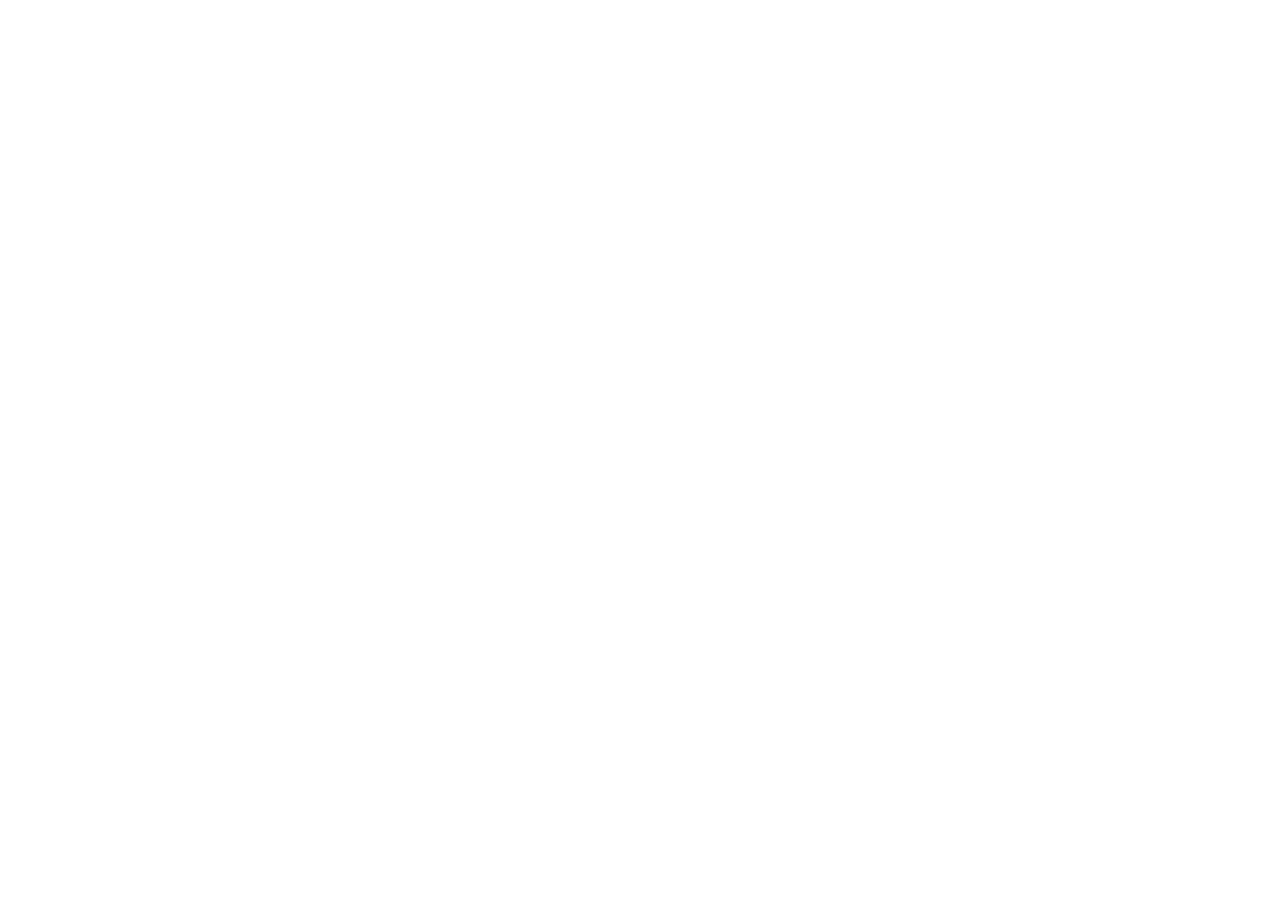
==== Site/index.html @ 444ae2e0 "Abertura" ====
<!DOCTYPE html>
<html lang="pt-br">
<head>
    <meta charset="UTF-8">
    <meta name="viewport" content="width=device-width, initial-scale=1.0">
    <title>Document</title>
</head>
<body>
    
</body>
</html>
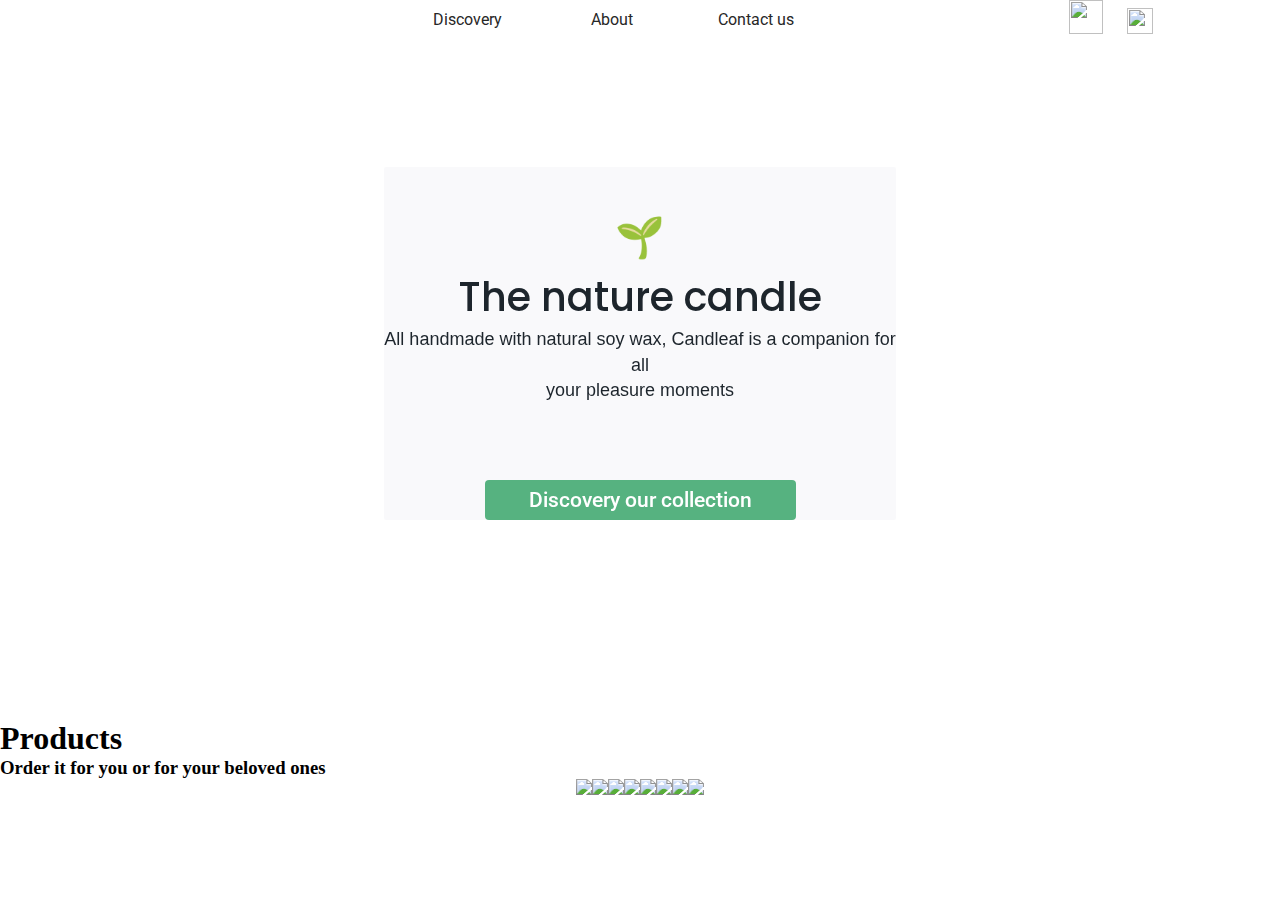
==== commit 15621357: "Continuação" ====
--- a/Site/index.html
+++ b/Site/index.html
@@ -3,9 +3,63 @@
 <head>
     <meta charset="UTF-8">
     <meta name="viewport" content="width=device-width, initial-scale=1.0">
-    <title>Document</title>
+    <title>Candleaf</title>
+    <link rel="stylesheet" href="style.css">
+    <link rel="preconnect" href="https://fonts.googleapis.com">
+    <link rel="preconnect" href="https://fonts.gstatic.com" crossorigin>
+    <link href="https://fonts.googleapis.com/css2?family=Poppins:ital,wght@0,100;0,200;0,300;0,400;0,500;0,600;0,700;0,800;0,900;1,100;1,200;1,300;1,400;1,500;1,600;1,700;1,800;1,900&display=swap" rel="stylesheet">
+    <link rel="preconnect" href="https://fonts.googleapis.com">
+    <link rel="preconnect" href="https://fonts.gstatic.com" crossorigin>
+    <link href="https://fonts.googleapis.com/css2?family=Poppins:ital,wght@0,100;0,200;0,300;0,400;0,500;0,600;0,700;0,800;0,900;1,100;1,200;1,300;1,400;1,500;1,600;1,700;1,800;1,900&family=Roboto:ital,wght@0,100;0,300;0,400;0,500;0,700;0,900;1,100;1,300;1,400;1,500;1,700;1,900&display=swap" rel="stylesheet">
 </head>
-<body>
+ <body> 
+    <main class="bc"><nav class="PI">
+        <div class="logo"><img src="./logo.png" alt=""></div>
+        <ul class="navbar">
+            
+            <li>Discovery <img src="./ChevronDown.png" alt=""></li>
+            <li>About</li>
+            <li>Contact us</li>
+
+        </ul>
+        <figure class="user">
+        <img class="perfil" src="./Profile.png" alt="">
+        <img class="carrinho" src="./Cart.jpg" alt="">
+        </figure>
+        
+    </nav></main>
     
-</body>
+    <div class="container">
+        <div class="card">
+            
+            <div class="texto">
+              <h1 class="titulo">🌱<br> The nature candle</h1>
+              <p class="paragrafo">All handmade with natural soy wax, 
+                Candleaf is a companion for all<br> your pleasure moments</p>
+            </div>
+            
+            <div class="botao">
+                <button type="button" class= "textb">Discovery our collection</button>
+            </div>
+        </div>
+    </div>
+    
+    <section class="produtos"> 
+      <div class="text"><h1>Products</h1>
+        <h3>Order it for you or for your beloved ones</h3>
+    </div>
+        <div class="im">
+            <img src="./produtos/product-card.png">
+            <img src="./produtos/product-card(1).png">   
+            <img src="./produtos/product-card(2).png">
+            <img src="./produtos/product-card(3).png">
+            <img src="./produtos/product-card(4).png">
+            <img src="./produtos/product-card(5).png">
+            <img src="./produtos/product-card(6).png">
+            <img src="./produtos/product-card(7).png">
+        </div>
+        
+       </section>
+
+ </body>
 </html>--- a/Site/style.css
+++ b/Site/style.css
@@ -0,0 +1,138 @@
+* {
+    padding: 0;
+    margin: 0;
+
+}
+
+ 
+    
+    
+
+
+.container{
+    display: flex;
+    justify-content: center;
+    background-image: url(./bg-image.png);
+    background-repeat: no-repeat;
+   
+}
+
+
+
+.card {
+    width: 40%;
+    height: 20%;
+    flex-shrink: 0;
+    flex-shrink: 0;
+    margin-top: 10%;
+    background: rgba(247, 248, 250, 0.80);
+    border-radius: 2px;
+    backdrop-filter: blur(12px);
+    justify-content: center;
+    align-items: center;
+}
+
+ .titulo {
+    text-align: center;
+    color: #1D252C;
+    font-family: "Poppins";
+    font-size: 40px;
+    font-weight: 500;
+    margin-top: 40px;
+}
+
+.paragrafo {
+    font-family: Helvetica;
+    color: #1D252C;
+    font-size: 18px;
+    font-weight: 400;
+    text-align: center;
+    line-height: 25.6px
+    
+}
+
+.textb { 
+    color: #FFF;
+    padding: 8px 44px;
+    font-family: "Roboto";
+    font-size: 20.645px;
+    font-weight: 500;
+    border-radius: 4px;
+    border: none;
+    background: var(--green, #56B280);
+    cursor: pointer;
+}
+
+.botao {
+    display: flex;
+    justify-content: center;
+    margin-top: 76px;
+    
+    
+}
+
+.PI {
+    display: flex;
+    justify-content: space-around;
+    font-family: "Roboto";
+    width: 200%;
+    height: 20%;
+    align-items: center;
+    color: var(--black, #272727);
+    background-color: white;
+    width: 100%;
+    height: 200%;
+    flex-shrink: 0;
+    
+}
+
+.navbar { 
+    list-style: none;
+    display: flex;
+    justify-content: space-between;
+    gap: 65px;
+    
+    
+    
+}
+    
+.navbar li {
+   padding-right: 20px;
+   justify-content: center;
+   
+  
+   
+}
+
+.perfil {
+    cursor: pointer;
+    width: 34px;
+    height: 34px;
+    flex-shrink: 0;
+    
+}
+
+.carrinho {
+    width: 26px;
+    height: 26px;
+    flex-shrink: 0;
+    margin-bottom: 5px;
+    padding-left: 20px;
+}
+
+.logo {
+    padding-right: 50px;
+}
+
+.produtos {
+    margin-top: 200px;
+    align-items: center;
+    
+}
+
+.im {
+    display: flex;
+    justify-content: center;
+    align-items: center;
+}
+
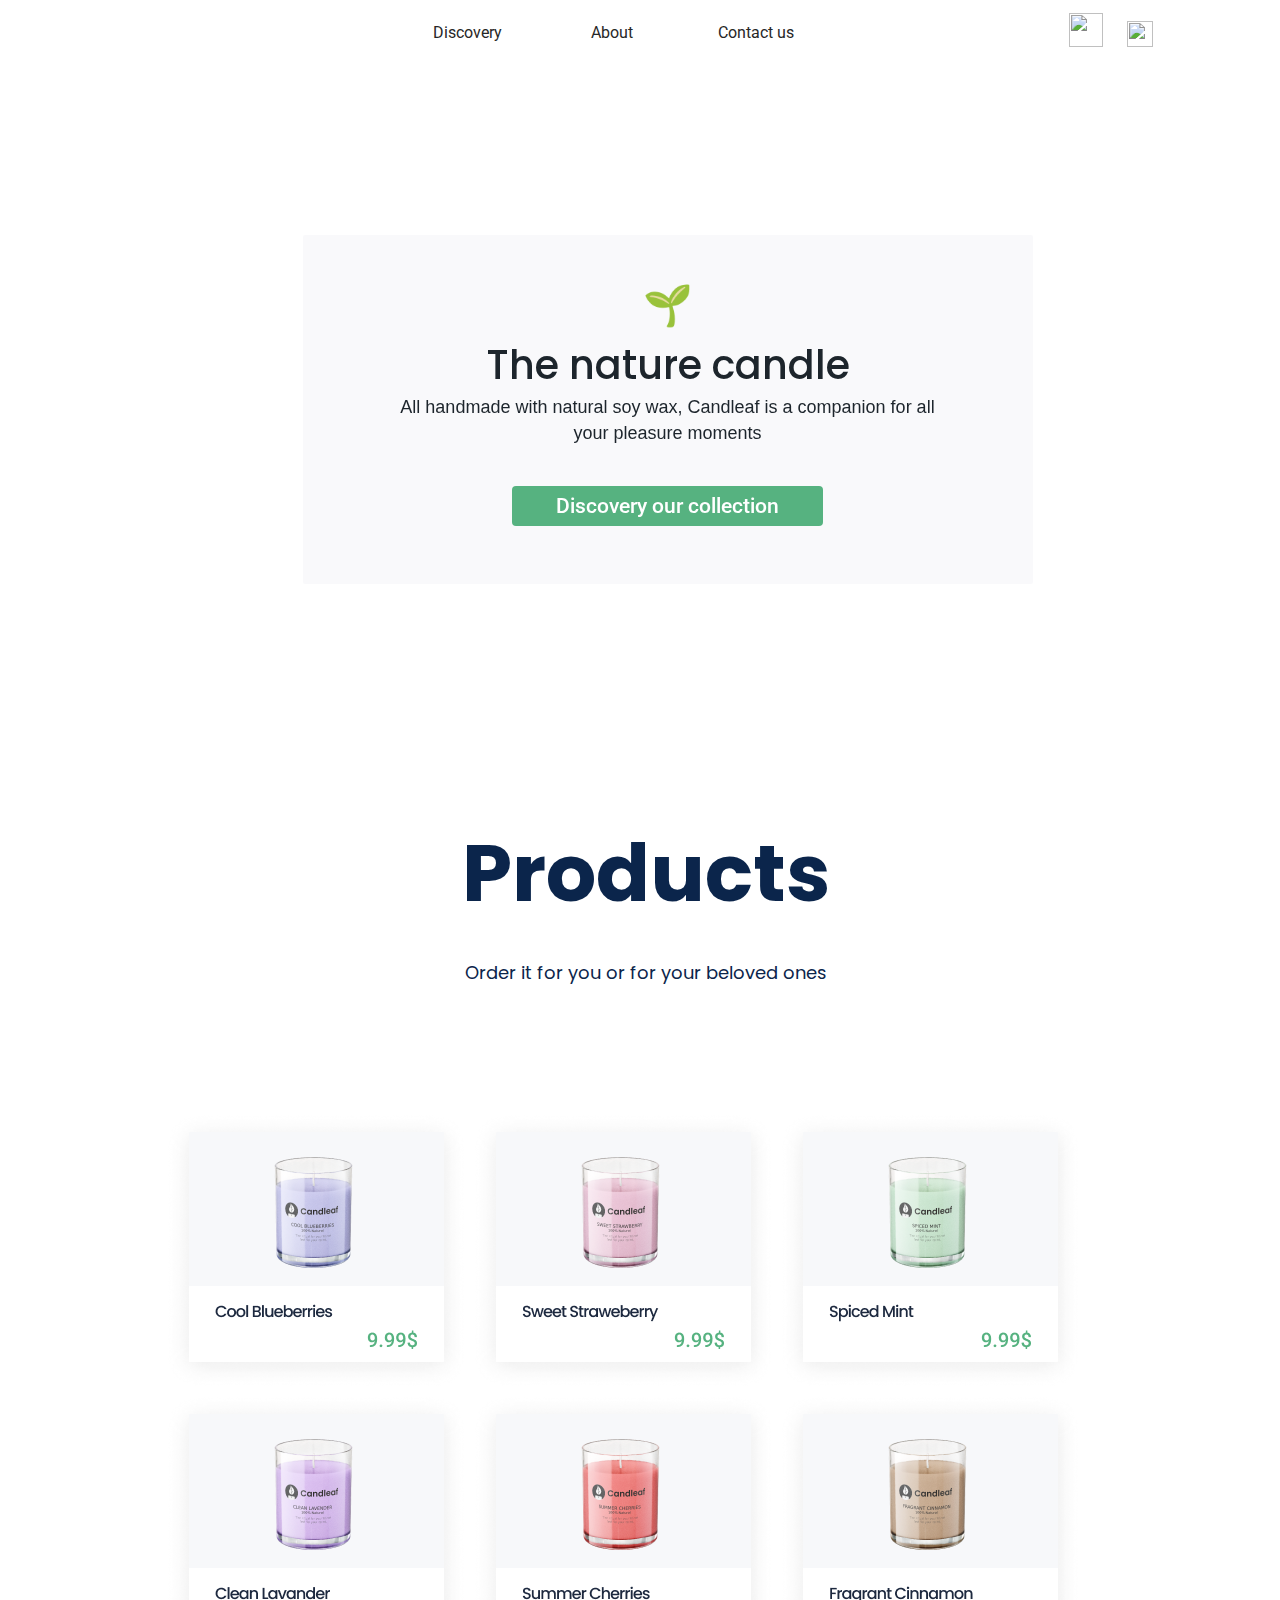
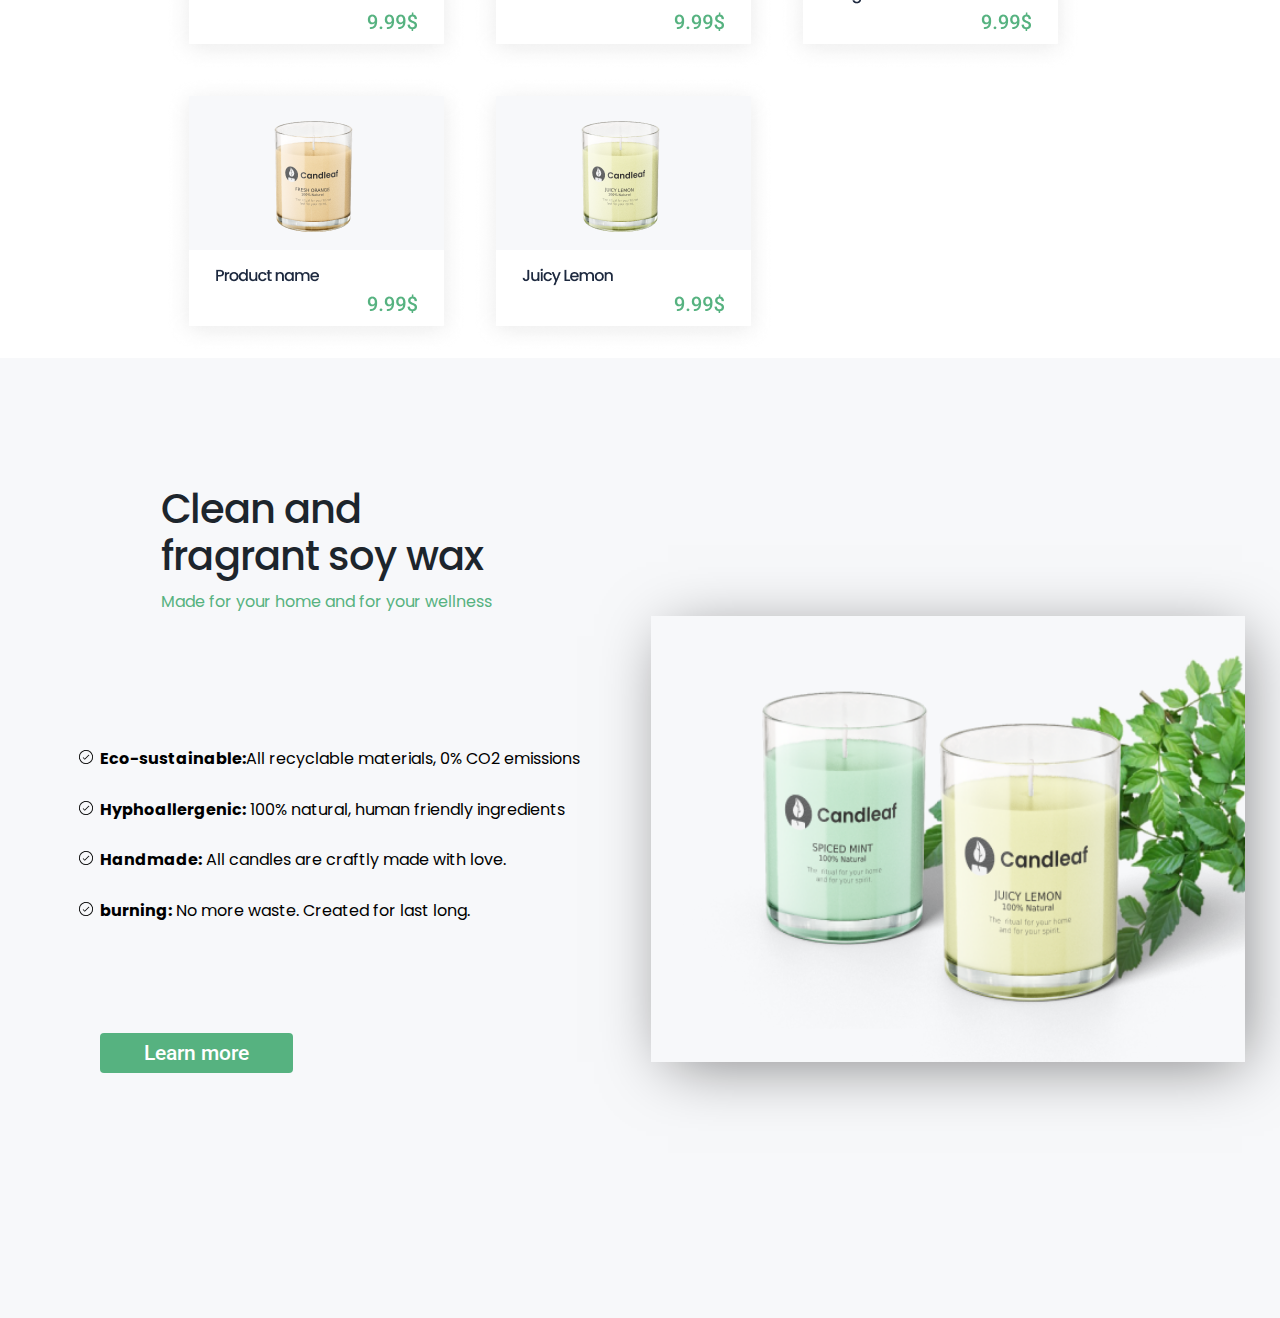
==== commit 2240f973: "Continuação 3" ====
--- a/Site/index.html
+++ b/Site/index.html
@@ -12,8 +12,9 @@
     <link rel="preconnect" href="https://fonts.gstatic.com" crossorigin>
     <link href="https://fonts.googleapis.com/css2?family=Poppins:ital,wght@0,100;0,200;0,300;0,400;0,500;0,600;0,700;0,800;0,900;1,100;1,200;1,300;1,400;1,500;1,600;1,700;1,800;1,900&family=Roboto:ital,wght@0,100;0,300;0,400;0,500;0,700;0,900;1,100;1,300;1,400;1,500;1,700;1,900&display=swap" rel="stylesheet">
 </head>
- <body> 
-    <main class="bc"><nav class="PI">
+<body> 
+    <main>
+        <nav class="PI">
         <div class="logo"><img src="./logo.png" alt=""></div>
         <ul class="navbar">
             
@@ -27,7 +28,7 @@
         <img class="carrinho" src="./Cart.jpg" alt="">
         </figure>
         
-    </nav></main>
+    </nav>
     
     <div class="container">
         <div class="card">
@@ -43,23 +44,55 @@
             </div>
         </div>
     </div>
+</main>
     
-    <section class="produtos"> 
-      <div class="text"><h1>Products</h1>
-        <h3>Order it for you or for your beloved ones</h3>
+    <section class="produtos">
+        <div class="text">
+            <h1>Products</h1> 
+            <p>Order it for you or for your beloved ones</p>
+        </div>
+           
+         <div class="imagens">
+            <img src="/produtos/product-card.png">
+            <img src="/produtos/product-card(1).png">
+            <img src="/produtos/product-card(2).png">
+            <img src="/produtos/product-card(3).png">
+            <img src="/produtos/product-card(4).png">
+            <img src="/produtos/product-card(5).png">
+            <img src="/produtos/product-card(6).png">
+            <img src="/produtos/product-card(7).png">
+         </div>
+    </section>
+
+  
+    <div class="principal">
+        <div class="left-side">
+           <h1>Clean and<br> fragrant soy wax</h1>
+           <h4>Made for your home and for your wellness</h4>
+            
+           
+        </div>
+
+        <div class="right-side">
+            <ul>
+                <li><strong>Eco-sustainable:</strong>All recyclable materials, 0% CO2 emissions</li>
+                <li><strong>Hyphoallergenic:</strong> 100% natural, human friendly ingredients </li>
+                <li><strong>Handmade:</strong> All candles are craftly made with love.</li>
+                <li><strong>burning:</strong>  No more waste. Created for last long.</li>
+                <div class="bt"><Button type="bt" class="textbt">Learn more</Button></div>
+            </ul>
+            
+          <img src="./mockups.png">
+          
+        </div>
+         
+        
+    
     </div>
-        <div class="im">
-            <img src="./produtos/product-card.png">
-            <img src="./produtos/product-card(1).png">   
-            <img src="./produtos/product-card(2).png">
-            <img src="./produtos/product-card(3).png">
-            <img src="./produtos/product-card(4).png">
-            <img src="./produtos/product-card(5).png">
-            <img src="./produtos/product-card(6).png">
-            <img src="./produtos/product-card(7).png">
-        </div>
+  
         
-       </section>
-
- </body>
+        
+        
+    
+</body>
 </html>--- a/Site/style.css
+++ b/Site/style.css
@@ -1,30 +1,29 @@
 * {
     padding: 0;
     margin: 0;
-
-}
-
- 
-    
-    
+    
+}
+
 
 
 .container{
     display: flex;
     justify-content: center;
+    padding-left: 55px;
+    background-repeat: no-repeat;
     background-image: url(./bg-image.png);
-    background-repeat: no-repeat;
-   
+    background-size: cover;
+    padding-bottom: 10%;
 }
 
 
 
 .card {
-    width: 40%;
-    height: 20%;
-    flex-shrink: 0;
-    flex-shrink: 0;
-    margin-top: 10%;
+    width: 730px;
+    height: 349px;
+    flex-shrink: 0;
+    flex-shrink: 0;
+    margin-top: 170px;
     background: rgba(247, 248, 250, 0.80);
     border-radius: 2px;
     backdrop-filter: blur(12px);
@@ -66,7 +65,7 @@
 .botao {
     display: flex;
     justify-content: center;
-    margin-top: 76px;
+    margin-top: 40px;
     
     
 }
@@ -75,13 +74,13 @@
     display: flex;
     justify-content: space-around;
     font-family: "Roboto";
-    width: 200%;
-    height: 20%;
+    width: 1440px;
+    height: 75px;
     align-items: center;
     color: var(--black, #272727);
     background-color: white;
     width: 100%;
-    height: 200%;
+    height: 65px;
     flex-shrink: 0;
     
 }
@@ -124,15 +123,117 @@
     padding-right: 50px;
 }
 
-.produtos {
-    margin-top: 200px;
+.produtos{
+    padding-left: 1%;
+}
+
+
+.imagens {
+    cursor: pointer;
+    margin-top: 10%;
+    margin-left: 12%;
+}
+
+.text {
+    
+    padding-top: 8%;
+    text-align: center;
+    font-family: "Poppins";
+    font-size: 40px;
+    color: #0B254B;
+    
+}
+
+
+.text > p {
+    padding-top: 2%;
+    text-align: center;
+    font-size: 18px;
+}
+
+.principal {
+    display: "center";
+    list-style-image: url(./checkmark-circle-outline\ 1.png);
+    background-color: #F7F8FA;
+}
+
+.left-side {
+    padding-left: 8%;
+    padding-top: 10%;
+}
+
+.left-side > h1 {
+    font-family: "Poppins";
+    font-size: 40px;
+    font-weight: 500;
+    color: #1D252C;
+    letter-spacing: -0.9px;
+    width: 350px;
+    height: 105px;
+    line-height: 46.6px; /* 116.5% */
+    font-style: normal;
+    padding-left: 5%;
+}
+
+.left-side > h4 {
+    font-family: "Poppins";
+    font-size: 16px;
+    font-weight: 400;
+    line-height: 22.8px; /* 142.5% */
+    color: var(--green, #56B280);
+    width: 350px;
+    height: 25px;
+    flex-shrink: 0;
+    padding-left: 5%;
+}
+
+
+.right-side {
+    display: flex;
     align-items: center;
-    
-}
-
-.im {
-    display: flex;
-    justify-content: center;
-    align-items: center;
-}
-
+    justify-content: space-around;
+    
+}
+
+.right-side > ul {
+    padding-left: 5%;
+    font-family: "Poppins";
+    line-height: 50.8px; /* 180% */
+    color: #000;
+    padding-bottom: 10%;
+    
+    
+    
+}
+
+.right-side > img {
+    display: flex;
+    width: 594px;
+    height: 446px;
+    flex-shrink: 0;
+    -webkit-box-shadow: 7px 10px 61px -10px rgba(0,0,0,0.5);
+    -moz-box-shadow: 7px 10px 61px -10px rgba(0,0,0,0.5);
+    box-shadow: 7px 10px 61px -10px rgba(0,0,0,0.5);
+    margin-bottom: 20%;
+}
+
+.textbt {
+    color: #FFF;
+    padding: 8px 44px;
+    font-family: "Roboto";
+    font-size: 20.645px;
+    font-weight: 500;
+    border-radius: 4px;
+    border: none;
+    background: var(--green, #56B280);
+    cursor: pointer;
+}
+
+.bt {
+    display: flex;
+    padding-top: 20%;
+    
+    
+    
+}
+
